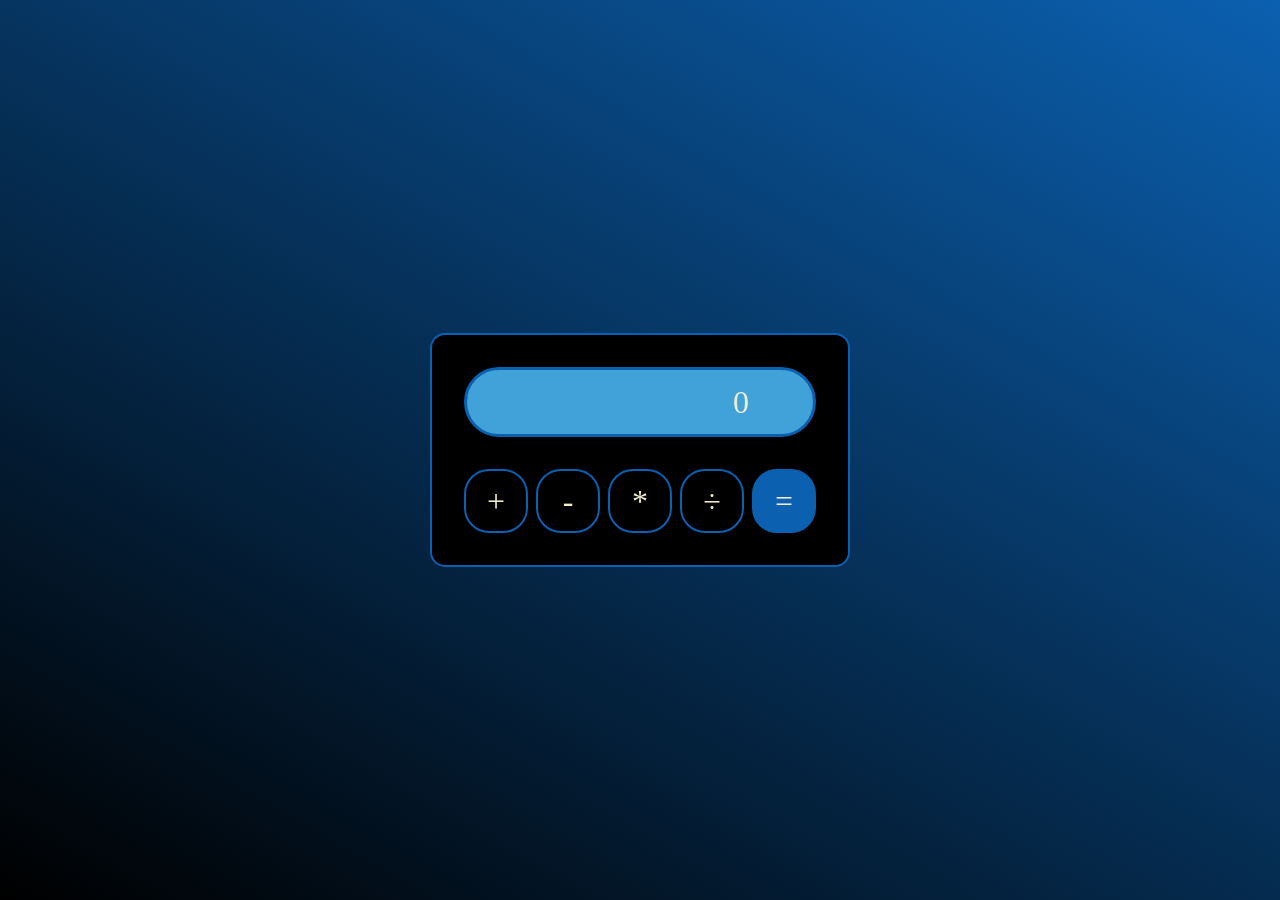
==== calculadora-por-voz/index.html @ 44d01a48 "First commit Primeiro commit.  HTML e CSS prontos. Iniciando Script." ====
<!DOCTYPE html>
<html lang="pt-br">
<head>
    <meta charset="UTF-8">
    <meta http-equiv="X-UA-Compatible" content="IE=edge">
    <meta name="viewport" content="width=device-width, initial-scale=1.0">

    <title>Voice Calculator</title>

    <link rel="stylesheet" href="css/reset.css">
    <link rel="stylesheet" href="css/style.css">

    <script src="app/script.js" defer></script>
    <script src="app/reconhecimentoDeVoz.js" defer></script>
</head>
<body>
    <div class="calculator">
        <div class="calculator__display">
            <p class="display">0</p>
        </div>
        <div class="calculator__keys">
            <button class="key--operator">+</button>
            <button class="key--operator">-</button>
            <button class="key--operator">*</button>
            <button class="key--operator">÷</button>
            <button class="key--equal">=</button>
          </div>
    </div>
</body>
</html>
---- calculadora-por-voz/css/style.css ----
:root {
    --bg-color: #000000;
    --primary-color: #F0EDCF;
    --border-color: #0B60B0;
    --hover-color: #40A2D8;
}

body {
    background-image: linear-gradient(30deg, var(--bg-color), var(--border-color));
    color: var(--primary-color);
    font-size: 2em;
    height: 100vh;
    display: flex;
    justify-content: center;
    align-items: center;
    flex-direction: column;
}

.calculator {
    background-color: var(--bg-color);
    border: 2px solid var(--border-color);
    border-radius: 15px;
}

.calculator__display{
    padding: 1em;
}

.display{
    text-align: end;
    background-color: var(--hover-color);
    border: 3px solid var(--border-color);
    border-radius: 50px;
    padding: 0.5em 2em;
}

.calculator__keys {
    padding: 0 1em 1em 1em;
}

.key--operator {
    border: 2px solid var(--border-color);
    border-radius: 25px;
    width: 2em;
    height: 2em;
}

.key--equal {
    background-color: var(--border-color);
    border: 2px solid var(--border-color);
    border-radius: 25px;
    width: 2em;
    height: 2em;
}

.key--operator:hover, .key--equal:hover {
    background-color: var(--hover-color);
    cursor: pointer;
}
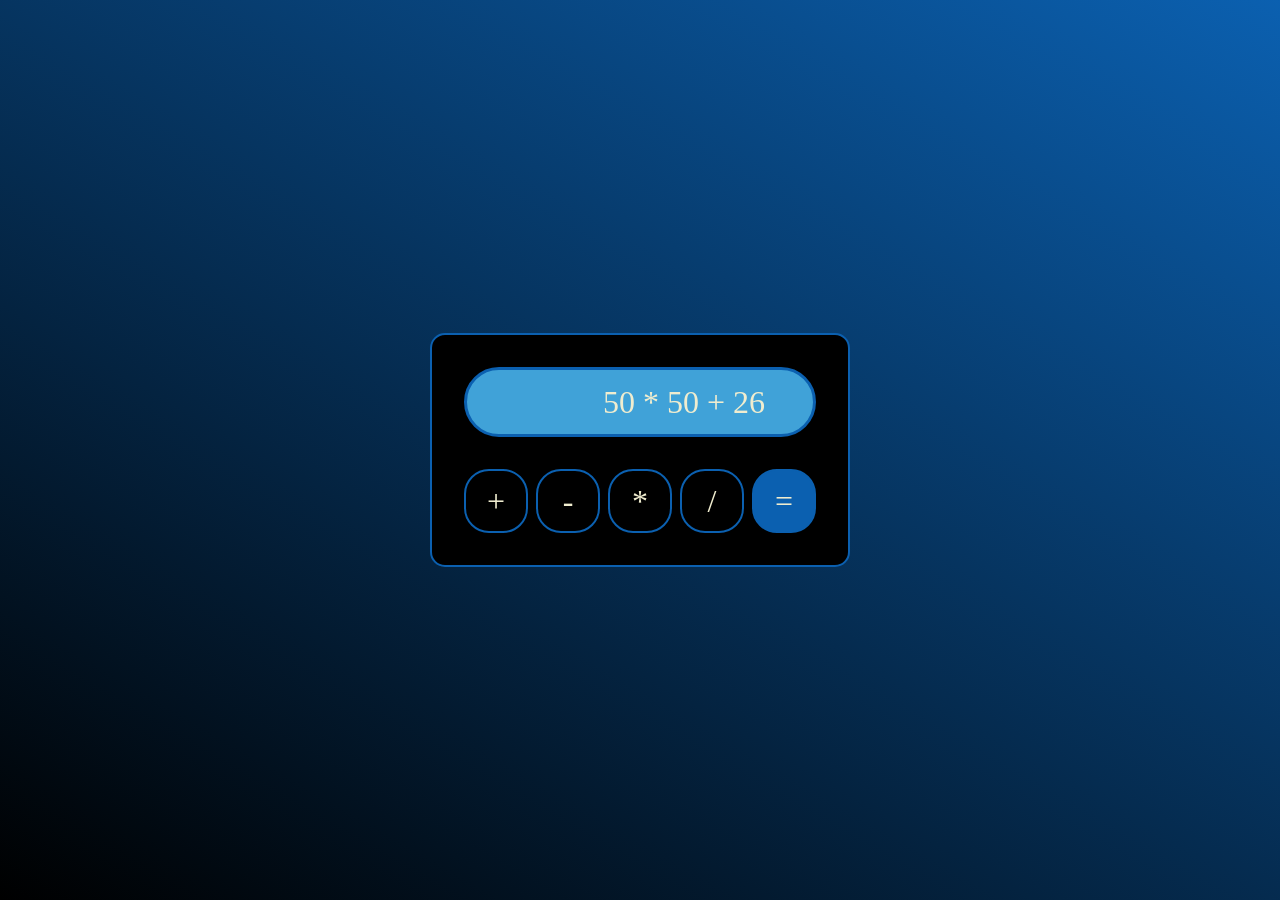
==== commit 4018f322: "Exibir e fazer cáculos básicos" ====
--- a/calculadora-por-voz/index.html
+++ b/calculadora-por-voz/index.html
@@ -16,13 +16,13 @@
 <body>
     <div class="calculator">
         <div class="calculator__display">
-            <p class="display">0</p>
+            <p class="display">50 * 50 + 26</p>
         </div>
         <div class="calculator__keys">
             <button class="key--operator">+</button>
             <button class="key--operator">-</button>
             <button class="key--operator">*</button>
-            <button class="key--operator">÷</button>
+            <button class="key--operator">/</button>
             <button class="key--equal">=</button>
           </div>
     </div>
--- a/calculadora-por-voz/css/style.css
+++ b/calculadora-por-voz/css/style.css
@@ -27,11 +27,12 @@
 }
 
 .display{
-    text-align: end;
+    display: flex;
+    justify-content: flex-end;
     background-color: var(--hover-color);
     border: 3px solid var(--border-color);
     border-radius: 50px;
-    padding: 0.5em 2em;
+    padding: 0.5em 1.5em;
 }
 
 .calculator__keys {
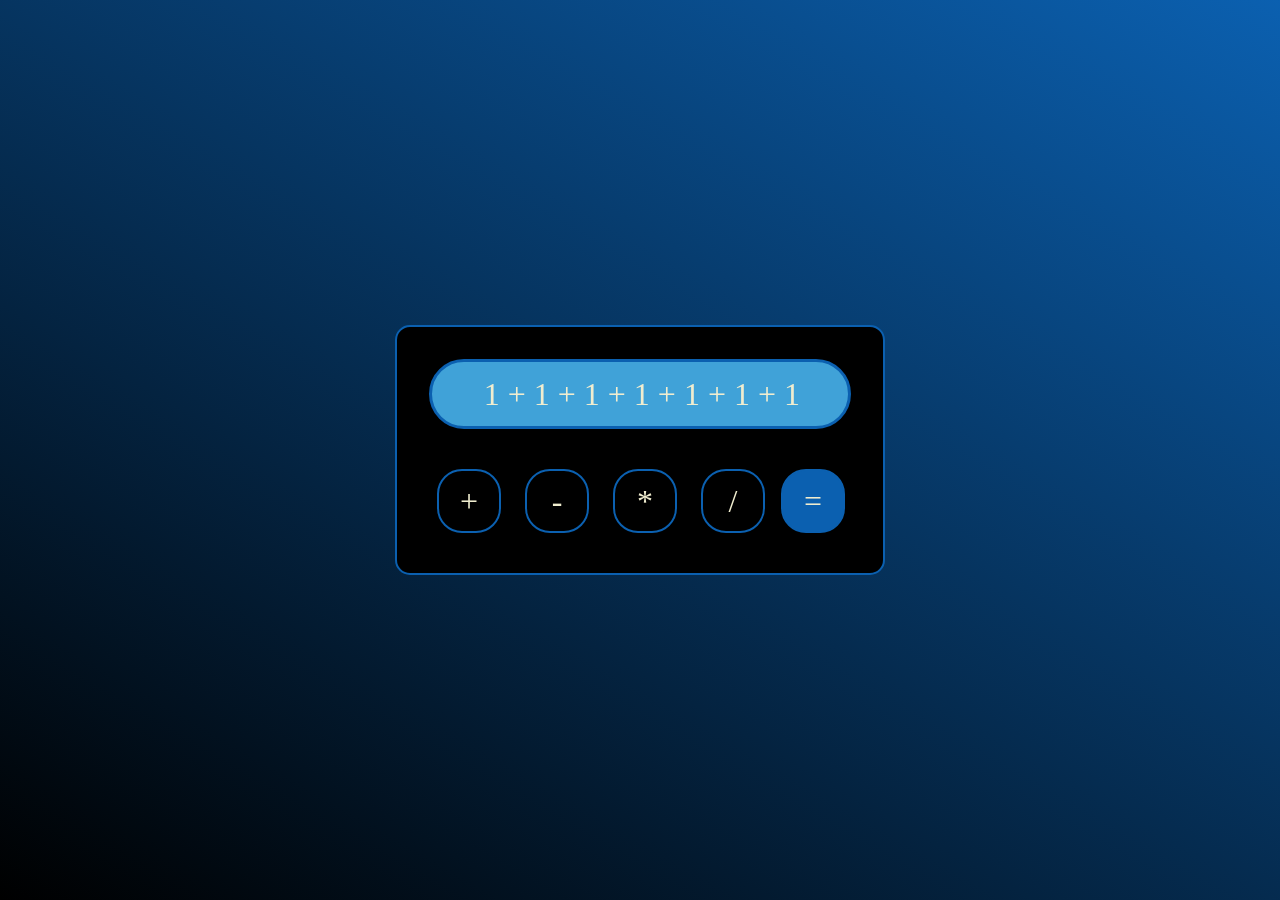
==== commit 043e7224: "Ajuste do display e validação" ====
--- a/calculadora-por-voz/index.html
+++ b/calculadora-por-voz/index.html
@@ -16,7 +16,7 @@
 <body>
     <div class="calculator">
         <div class="calculator__display">
-            <p class="display">50 * 50 + 26</p>
+            <p class="display">1 + 1 + 1 + 1 + 1 + 1 + 1</p>
         </div>
         <div class="calculator__keys">
             <button class="key--operator">+</button>
--- a/calculadora-por-voz/css/style.css
+++ b/calculadora-por-voz/css/style.css
@@ -33,6 +33,7 @@
     border: 3px solid var(--border-color);
     border-radius: 50px;
     padding: 0.5em 1.5em;
+    width: 10em;
 }
 
 .calculator__keys {
@@ -44,6 +45,7 @@
     border-radius: 25px;
     width: 2em;
     height: 2em;
+    margin: 0.25em;
 }
 
 .key--equal {
